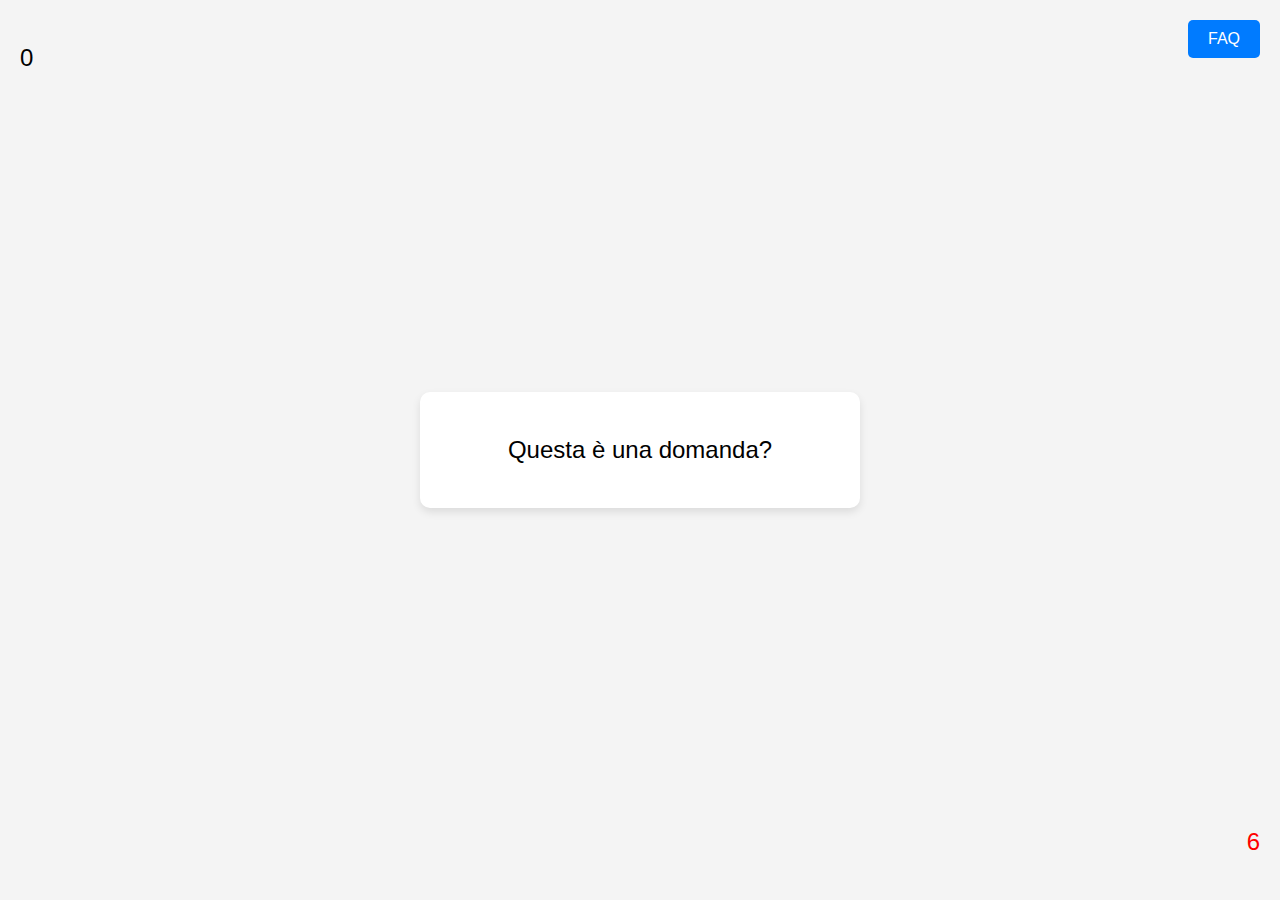
==== index.html @ 298182dc "previmatch" ====
<!DOCTYPE html>
<html lang="it">
<head>
    <meta charset="UTF-8">
    <meta name="viewport" content="width=device-width, initial-scale=1.0">
    <title>PreviMatch</title>
    <link rel="stylesheet" href="styles.css">
    <script src="https://cdnjs.cloudflare.com/ajax/libs/hammer.js/2.0.8/hammer.min.js"></script>
</head>
<body>
    <div class="container">
        <div class="logo-container">
            <img src="https://cdn.cookielaw.org/logos/c2867456-b9c1-4615-9a60-ca96c9e81348/018ee7da-da0a-783d-97ff-1b9648bba6e2/a50ca087-fa3f-42ac-a575-e35b5580890a/Logo-PREVIVERSO.png" alt="PreviMatch Logo" class="logo">
        </div>
        <div class="game-container">
            <div class="card" id="card">
                <div class="card-content">
                    <p id="question">Questa è una domanda?</p>
                </div>
            </div>
            <div class="score-container">
                <p><span id="score">0</span></p>
            </div>
            <div class="timer-container">
                <p id="timer">6</p>
            </div>
        </div>
        <div class="faq-button-container">
            <button id="faq-button">FAQ</button>
        </div>
    </div>
    <script src="scripts.js"></script>
</body>
</html>
---- styles.css ----
body {
    font-family: Arial, sans-serif;
    background-color: #f4f4f4;
    display: flex;
    justify-content: center;
    align-items: center;
    height: 100vh;
    margin: 0;
    overflow: hidden;
}

.container {
    position: relative;
    width: 100%;
    height: 100%;
    text-align: center;
}

.logo-container {
    position: absolute;
    top: 50%;
    left: 50%;
    transform: translate(-50%, -50%);
    opacity: 0.3;
}

.logo {
    max-width: 50%;
    height: auto;
}

.game-container {
    position: absolute;
    top: 0;
    left: 0;
    width: 100%;
    height: 100%;
    display: flex;
    justify-content: center;
    align-items: center;
    flex-direction: column;
}

.card {
    background-color: white;
    border-radius: 10px;
    box-shadow: 0 4px 8px rgba(0, 0, 0, 0.1);
    width: 80%;
    max-width: 400px;
    padding: 20px;
    text-align: center;
    transition: transform 0.3s ease-in-out;
    position: relative;
}

.card.swipe-right {
    animation: swipeRight 0.5s forwards;
}

.card.swipe-left {
    animation: swipeLeft 0.5s forwards;
}

@keyframes swipeRight {
    0% { transform: translateX(0); }
    100% { transform: translateX(100%); }
}

@keyframes swipeLeft {
    0% { transform: translateX(0); }
    100% { transform: translateX(-100%); }
}

.card-content {
    font-size: 24px;
}

.score-container {
    position: absolute;
    top: 20px;
    left: 20px;
    font-size: 24px;
}

.timer-container {
    position: absolute;
    bottom: 20px;
    right: 20px;
    font-size: 24px;
    color: red;
}

.faq-button-container {
    position: absolute;
    top: 20px;
    right: 20px;
}

#faq-button {
    background-color: #007BFF;
    color: white;
    border: none;
    padding: 10px 20px;
    font-size: 16px;
    cursor: pointer;
    border-radius: 5px;
}

#faq-button:hover {
    background-color: #0056b3;
}

.victory-message {
    text-align:center;
color: #007BFF;
}

.trophy {
max-width: 10%;
height: auto;
margin: 20px 0;
}

.confetti {
position: absolute;
width: 100%;
height: 100%;
pointer-events: none;
overflow: hidden;
}

.confetto {
position: absolute;
width: 10px;
height: 10px;
background-color: #FF4136;
opacity: 0.7;
animation: fall linear infinite;
}

@keyframes fall {
0% { transform: translateY(-100vh) rotate(0deg); }
100% { transform: translateY(100vh) rotate(720deg); }
}


 /* fetch('https://raw.githubusercontent.com/mario-im/PreviMatch/main/questions.json') */
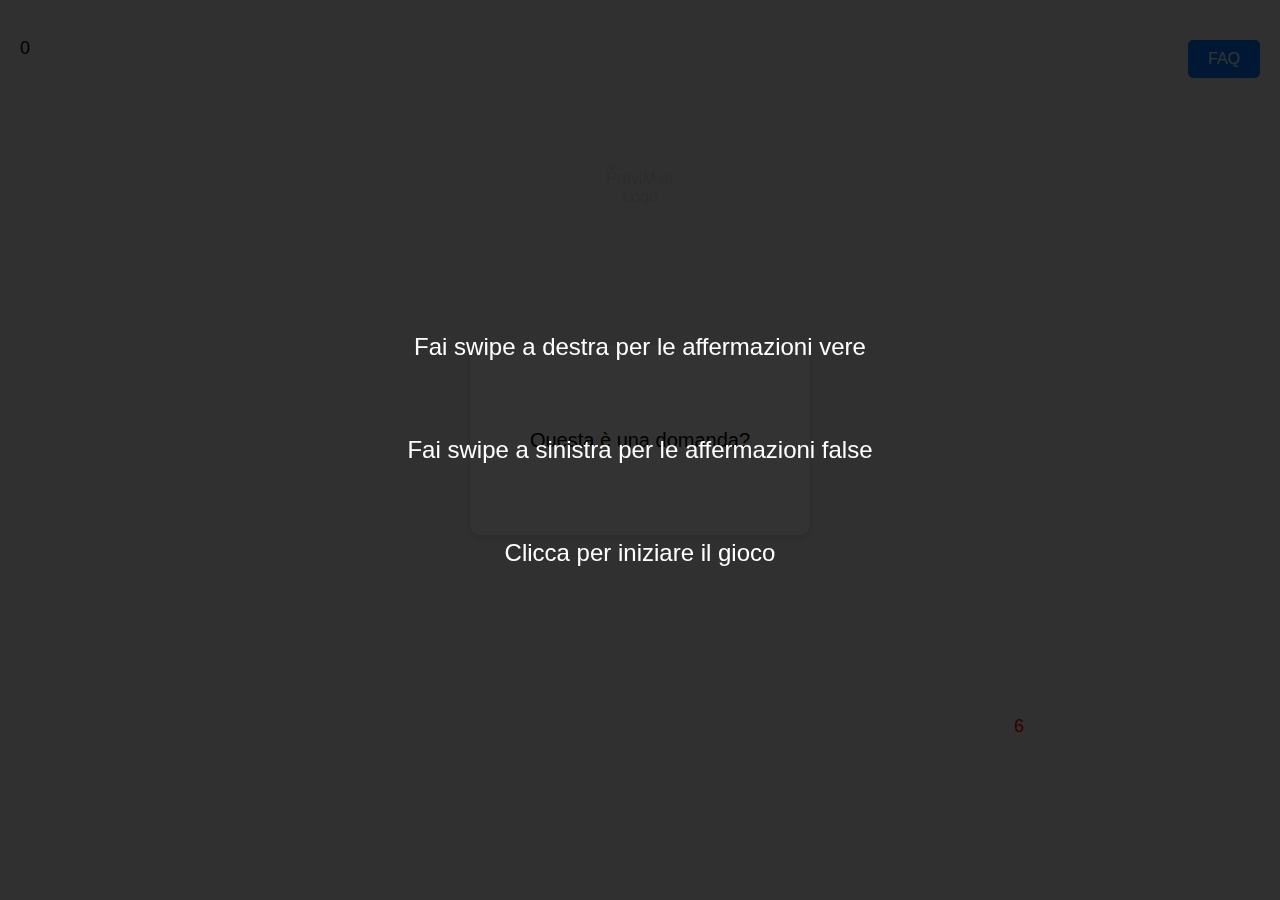
==== commit 21b3cd43: "fix" ====
--- a/index.html
+++ b/index.html
@@ -29,6 +29,15 @@
             <button id="faq-button">FAQ</button>
         </div>
     </div>
+    <div class="overlay" id="overlay">
+        <div class="overlay-content">
+            <p>Fai swipe a destra per le affermazioni vere</p>
+            <p><i class="fas fa-arrow-right"></i></p>
+            <p>Fai swipe a sinistra per le affermazioni false</p>
+            <p><i class="fas fa-arrow-left"></i></p>
+            <p>Clicca per iniziare il gioco</p>
+        </div>
+    </div>
     <script src="scripts.js"></script>
 </body>
 </html>--- a/styles.css
+++ b/styles.css
@@ -18,7 +18,7 @@
 
 .logo-container {
     position: absolute;
-    top: 50%;
+    top: 20%;
     left: 50%;
     transform: translate(-50%, -50%);
     opacity: 0.3;
@@ -84,8 +84,8 @@
 
 .timer-container {
     position: absolute;
-    bottom: 20px;
-    right: 20px;
+    bottom: 15%;
+    right: 20%;
     font-size: 24px;
     color: red;
 }
@@ -144,4 +144,105 @@
 }
 
 
- /* fetch('https://raw.githubusercontent.com/mario-im/PreviMatch/main/questions.json') */+ /* fetch('https://raw.githubusercontent.com/mario-im/PreviMatch/main/questions.json') */
+
+ body {
+    font-family: 'Arial', sans-serif;
+    display: flex;
+    justify-content: center;
+    align-items: center;
+    height: 100vh;
+    margin: 0;
+    background-color: #f0f0f0;
+}
+
+.container {
+    text-align: center;
+}
+
+.logo-container {
+    margin-bottom: 20px;
+}
+
+.logo {
+    width: 150px;
+    opacity: 0.3;
+}
+
+.game-container {
+    position: relative;
+}
+
+.card {
+    width: 300px;
+    height: 150px;
+    background-color: #fff;
+    border-radius: 10px;
+    box-shadow: 0 4px 8px rgba(0, 0, 0, 0.1);
+    display: flex;
+    justify-content: center;
+    align-items: center;
+    margin-bottom: 20px;
+    transition: transform 0.3s;
+}
+
+.card-content {
+    font-size: 20px;
+}
+
+.score-container, .timer-container {
+    font-size: 18px;
+    margin-bottom: 10px;
+}
+
+.faq-button-container {
+    margin-top: 20px;
+}
+
+#faq-button {
+    background-color: #007bff;
+    color: white;
+    border: none;
+    padding: 10px 20px;
+    border-radius: 5px;
+    cursor: pointer;
+    font-size: 16px;
+}
+
+#faq-button:hover {
+    background-color: #0056b3;
+}
+
+.overlay {
+    position: fixed;
+    top: 0;
+    left: 0;
+    width: 100%;
+    height: 100%;
+    background: rgba(0, 0, 0, 0.8);
+    display: flex;
+    justify-content: center;
+    align-items: center;
+    color: white;
+    font-size: 24px;
+    text-align: center;
+    z-index: 1000;
+    cursor: pointer;
+}
+
+.overlay i {
+    margin: 0 20px;
+    font-size: 48px;
+}
+
+.overlay-content p {
+    margin: 10px 0;
+}
+
+.swipe-right {
+    transform: translateX(100%) rotate(15deg);
+}
+
+.swipe-left {
+    transform: translateX(-100%) rotate(-15deg);
+}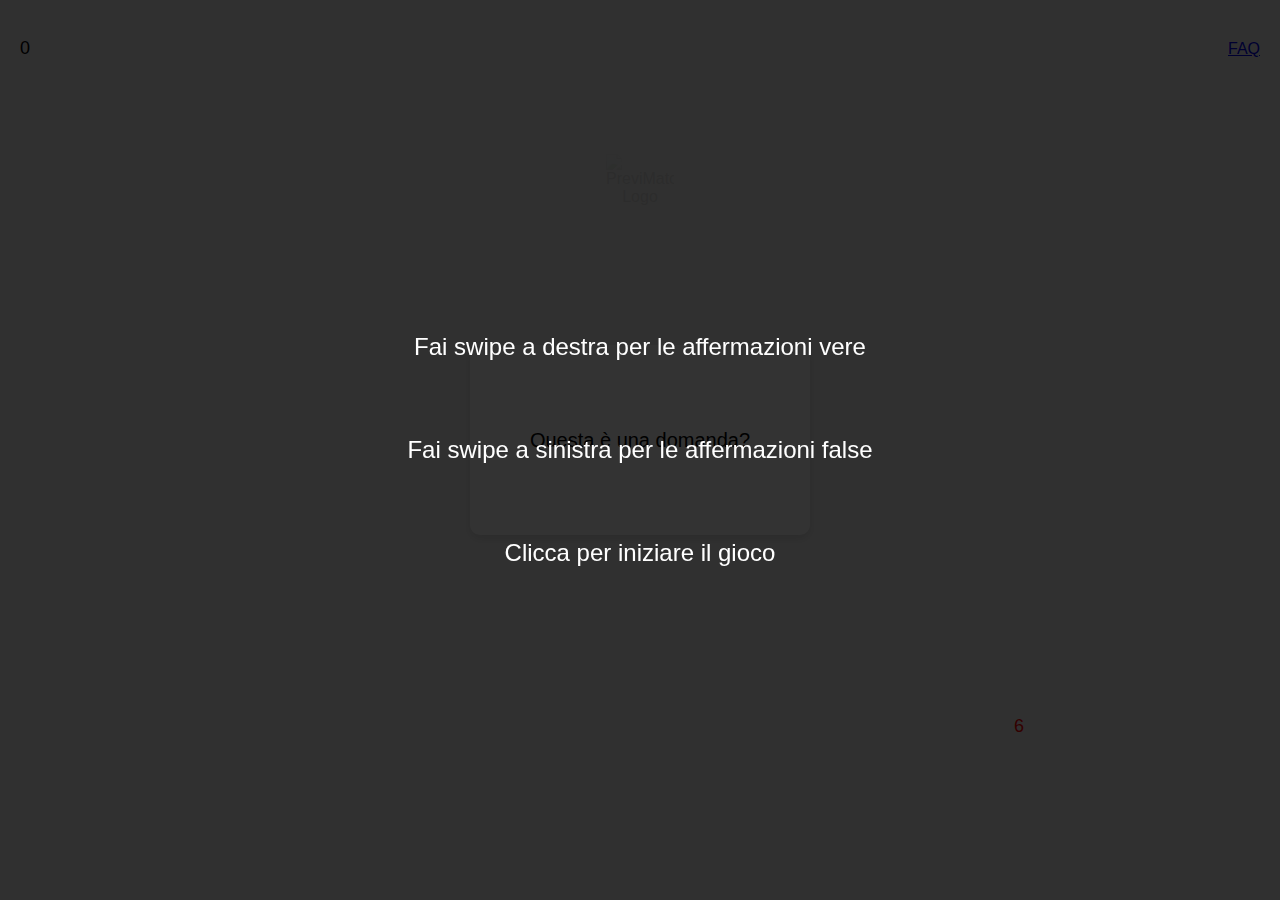
==== commit b6cd50a1: "fix" ====
--- a/index.html
+++ b/index.html
@@ -26,7 +26,7 @@
             </div>
         </div>
         <div class="faq-button-container">
-            <button id="faq-button">FAQ</button>
+            <a target="_self" href="./FAQ/faq.html> <button id="faq-button">FAQ</button></a>
         </div>
     </div>
     <div class="overlay" id="overlay">
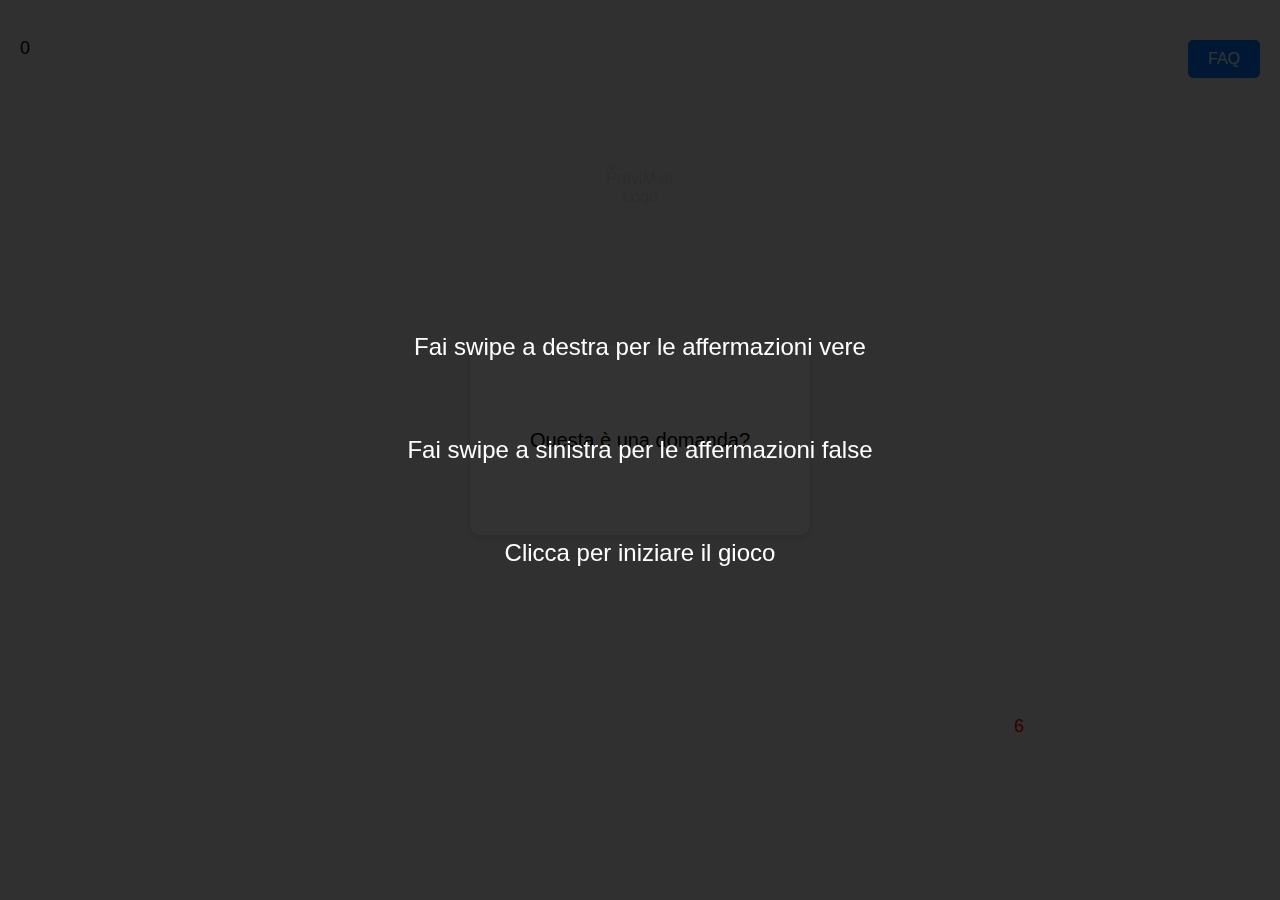
==== commit fd141bee: "fix" ====
--- a/index.html
+++ b/index.html
@@ -26,7 +26,7 @@
             </div>
         </div>
         <div class="faq-button-container">
-            <a target="_self" href="./FAQ/faq.html> <button id="faq-button">FAQ</button></a>
+            <a target="_self" href="faq.html"> <button id="faq-button">FAQ</button></a>
         </div>
     </div>
     <div class="overlay" id="overlay">
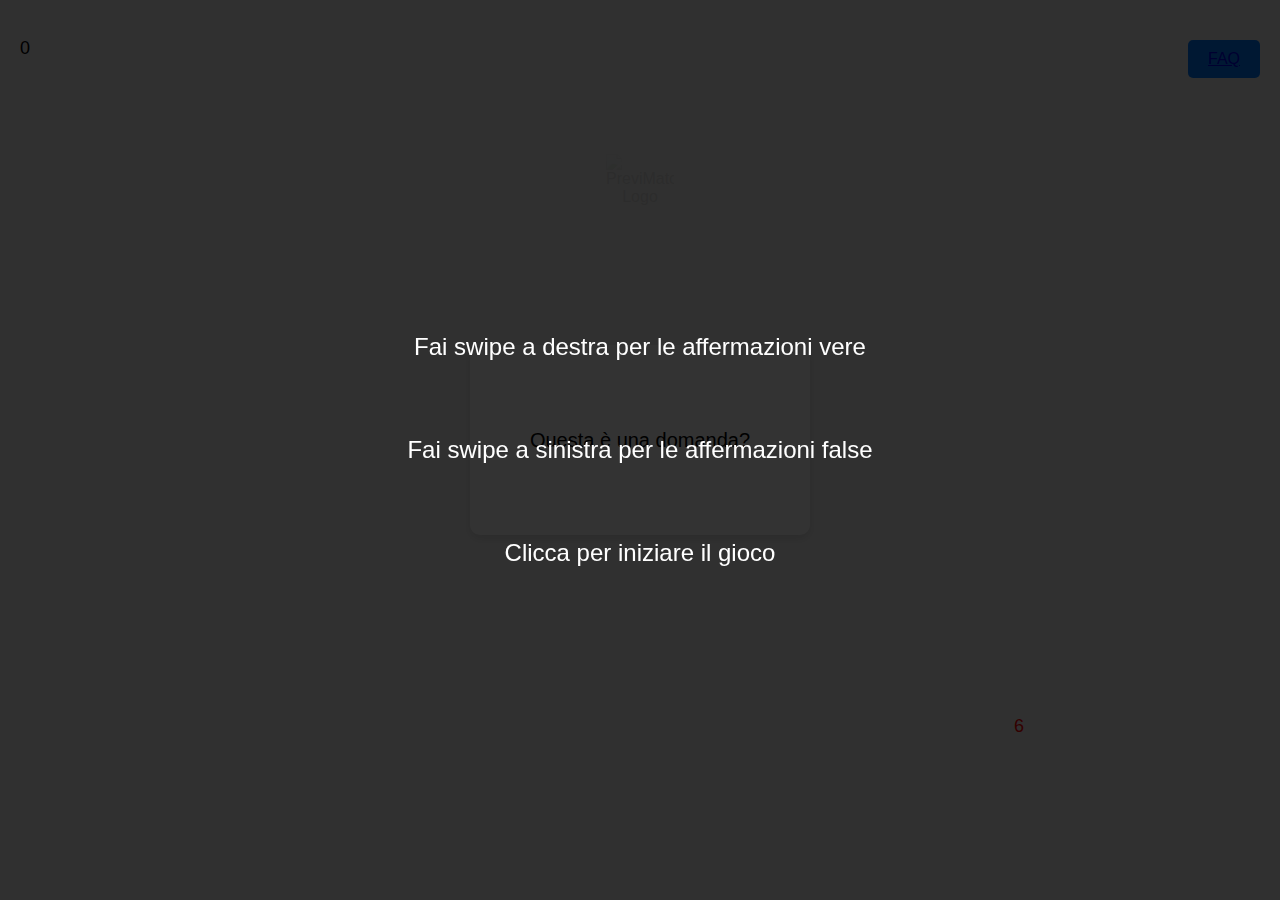
==== commit 3aca956c: "fix" ====
--- a/index.html
+++ b/index.html
@@ -26,7 +26,7 @@
             </div>
         </div>
         <div class="faq-button-container">
-            <a target="_self" href="faq.html"> <button id="faq-button">FAQ</button></a>
+            <button id="faq-button"><a target="_self" href="faq.html"> FAQ</a></button>
         </div>
     </div>
     <div class="overlay" id="overlay">
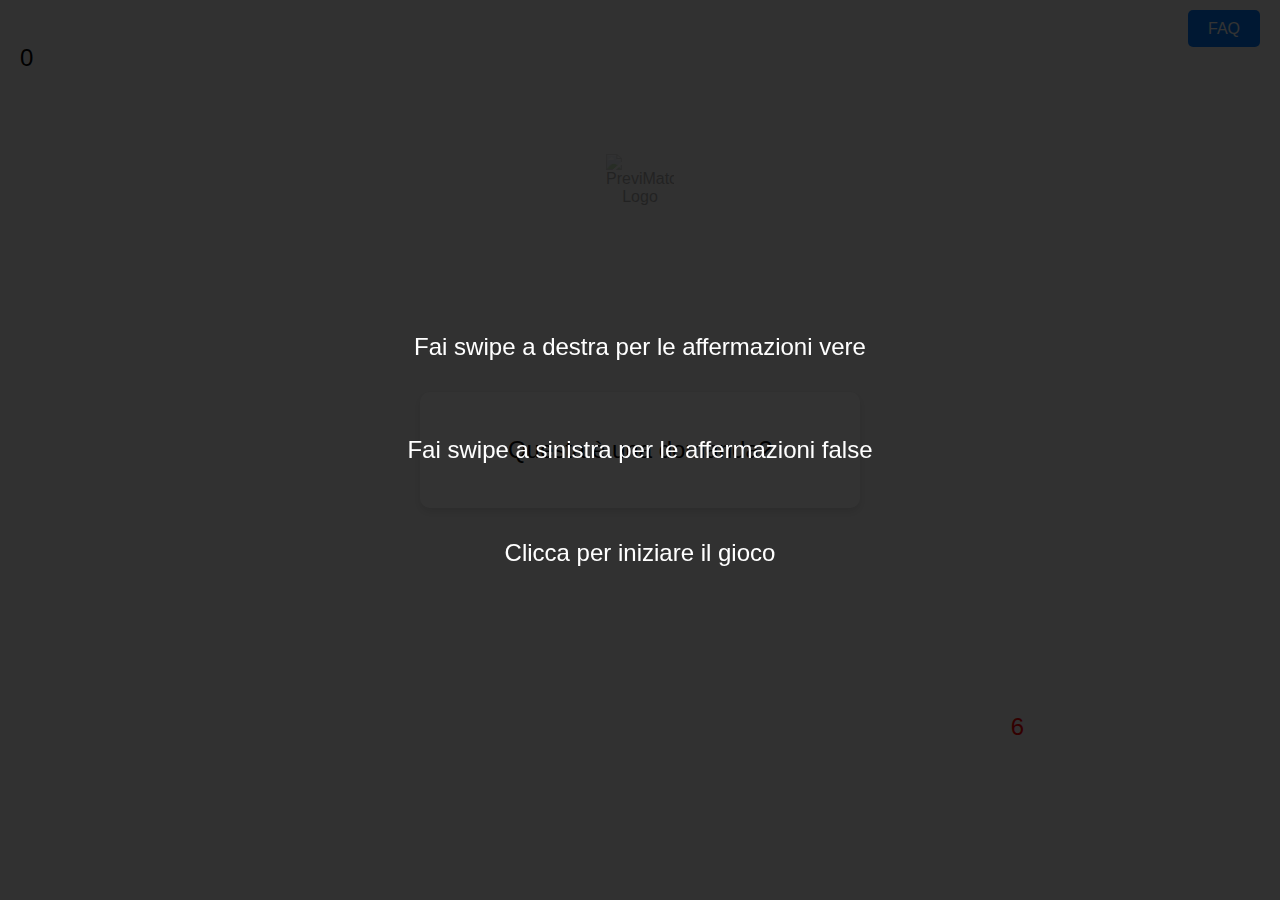
==== commit 7ecf3208: "fix faq" ====
--- a/index.html
+++ b/index.html
@@ -26,7 +26,7 @@
             </div>
         </div>
         <div class="faq-button-container">
-            <button id="faq-button"><a target="_self" href="faq.html"> FAQ</a></button>
+          <a href="faq.html" id="faq-button">FAQ</a>
         </div>
     </div>
     <div class="overlay" id="overlay">
--- a/styles.css
+++ b/styles.css
@@ -1,5 +1,5 @@
 body {
-    font-family: Arial, sans-serif;
+    font-family: 'Arial', sans-serif;
     background-color: #f4f4f4;
     display: flex;
     justify-content: center;
@@ -63,12 +63,12 @@
 
 @keyframes swipeRight {
     0% { transform: translateX(0); }
-    100% { transform: translateX(100%); }
+    100% { transform: translateX(100%) rotate(15deg); }
 }
 
 @keyframes swipeLeft {
     0% { transform: translateX(0); }
-    100% { transform: translateX(-100%); }
+    100% { transform: translateX(-100%) rotate(-15deg); }
 }
 
 .card-content {
@@ -104,6 +104,7 @@
     font-size: 16px;
     cursor: pointer;
     border-radius: 5px;
+    text-decoration: none; /* Per rimuovere la sottolineatura del link */
 }
 
 #faq-button:hover {
@@ -111,106 +112,36 @@
 }
 
 .victory-message {
-    text-align:center;
-color: #007BFF;
+    text-align: center;
+    color: #007BFF;
 }
 
 .trophy {
-max-width: 10%;
-height: auto;
-margin: 20px 0;
+    max-width: 10%;
+    height: auto;
+    margin: 20px 0;
 }
 
 .confetti {
-position: absolute;
-width: 100%;
-height: 100%;
-pointer-events: none;
-overflow: hidden;
+    position: absolute;
+    width: 100%;
+    height: 100%;
+    pointer-events: none;
+    overflow: hidden;
 }
 
 .confetto {
-position: absolute;
-width: 10px;
-height: 10px;
-background-color: #FF4136;
-opacity: 0.7;
-animation: fall linear infinite;
+    position: absolute;
+    width: 10px;
+    height: 10px;
+    background-color: #FF4136;
+    opacity: 0.7;
+    animation: fall linear infinite;
 }
 
 @keyframes fall {
-0% { transform: translateY(-100vh) rotate(0deg); }
-100% { transform: translateY(100vh) rotate(720deg); }
-}
-
-
- /* fetch('https://raw.githubusercontent.com/mario-im/PreviMatch/main/questions.json') */
-
- body {
-    font-family: 'Arial', sans-serif;
-    display: flex;
-    justify-content: center;
-    align-items: center;
-    height: 100vh;
-    margin: 0;
-    background-color: #f0f0f0;
-}
-
-.container {
-    text-align: center;
-}
-
-.logo-container {
-    margin-bottom: 20px;
-}
-
-.logo {
-    width: 150px;
-    opacity: 0.3;
-}
-
-.game-container {
-    position: relative;
-}
-
-.card {
-    width: 300px;
-    height: 150px;
-    background-color: #fff;
-    border-radius: 10px;
-    box-shadow: 0 4px 8px rgba(0, 0, 0, 0.1);
-    display: flex;
-    justify-content: center;
-    align-items: center;
-    margin-bottom: 20px;
-    transition: transform 0.3s;
-}
-
-.card-content {
-    font-size: 20px;
-}
-
-.score-container, .timer-container {
-    font-size: 18px;
-    margin-bottom: 10px;
-}
-
-.faq-button-container {
-    margin-top: 20px;
-}
-
-#faq-button {
-    background-color: #007bff;
-    color: white;
-    border: none;
-    padding: 10px 20px;
-    border-radius: 5px;
-    cursor: pointer;
-    font-size: 16px;
-}
-
-#faq-button:hover {
-    background-color: #0056b3;
+    0% { transform: translateY(-100vh) rotate(0deg); }
+    100% { transform: translateY(100vh) rotate(720deg); }
 }
 
 .overlay {
